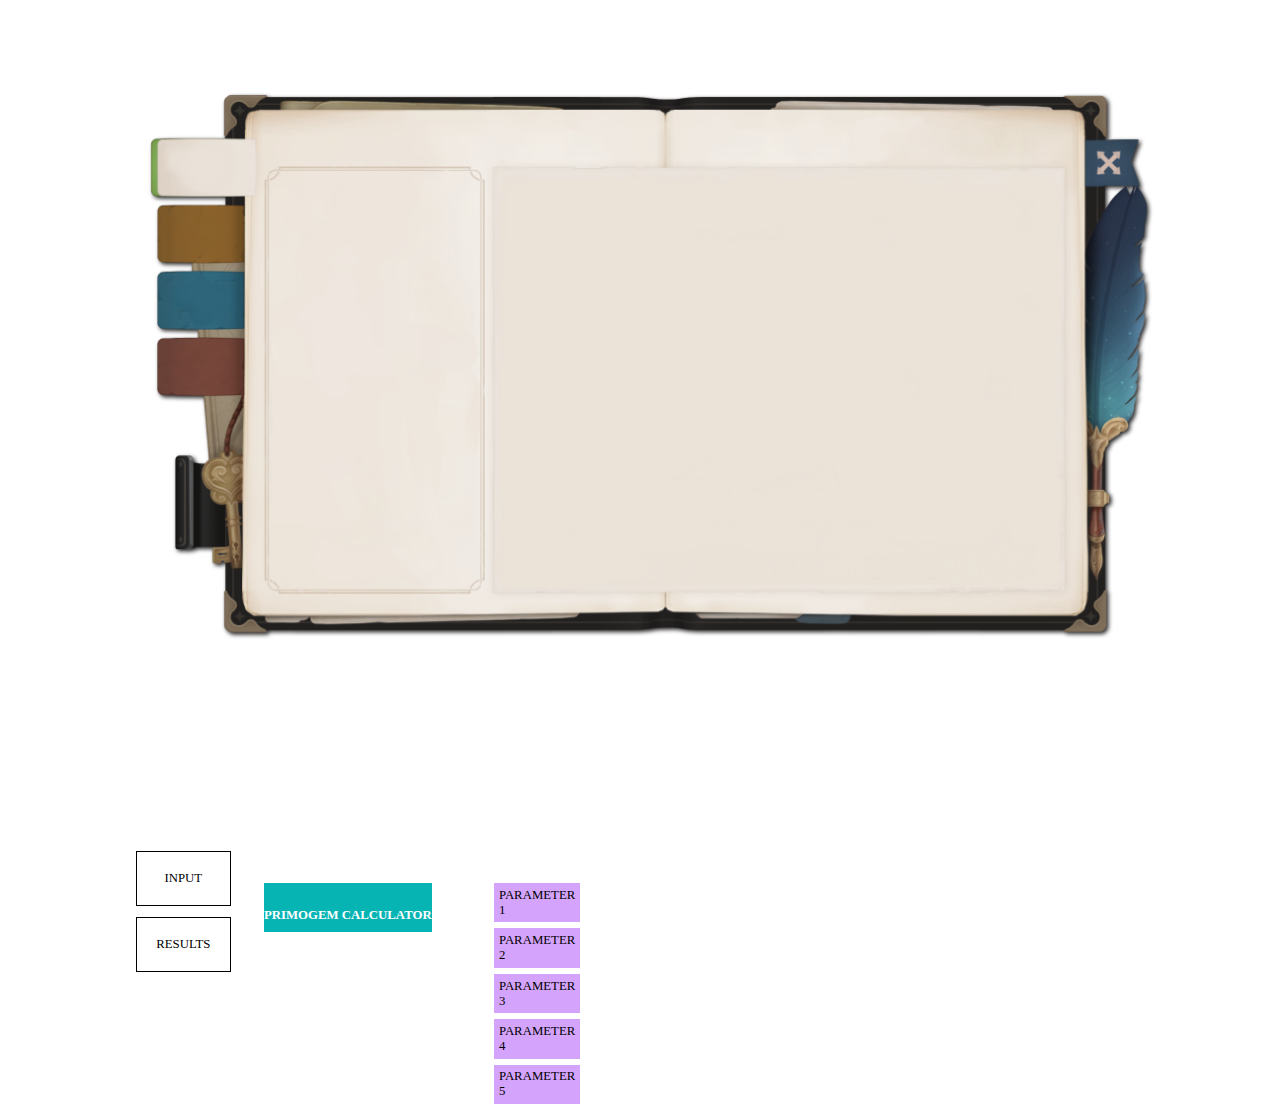
==== code/frontend/index.html @ 1b96db97 "modified .html and .css" ====
<!DOCTYPE html>
<html lang="en">

  <head>

    <!-- Required meta tags -->
    <meta charset="utf-8">
    <meta name="viewport" content="width=device-width, initial-scale=1, shrink-to-fit=no">

    <!-- Bootstrap CSS -->
    <link rel="stylesheet" href="https://stackpath.bootstrapcdn.com/bootstrap/4.1.3/css/bootstrap.min.css" integrity="sha384-MCw98/SFnGE8fJT3GXwEOngsV7Zt27NXFoaoApmYm81iuXoPkFOJwJ8ERdknLPMO" crossorigin="anonymous">
    <link href="styles.css" rel="stylesheet">

    <title>Primogem Calculator</title>

  </head>

  <body>

    <!-- Container Start -->
    <div class="container-fluid">

      <!-- Outermost Row Start -->
      <div class="row">

        <img class="frame" src="frame.png">

        <!-- Tabs Col Start -->
        <div class="col-sm">
          <div class="tabs"> INPUT </div>
          <div class="tabs"> RESULTS </div>
        </div>
        <!-- Tabs Col End -->

        <!-- Calc Col Start -->
        <div class="col-md">
          <h1> PRIMOGEM CALCULATOR </h1>
        </div>
        <!-- Calc Col End -->

        <!-- Parameters Col Start -->
        <div class="col-lg">
          <div class="parameters"> PARAMETER 1 </div>
          <div class="parameters"> PARAMETER 2 </div>
          <div class="parameters"> PARAMETER 3 </div>
          <div class="parameters"> PARAMETER 4 </div>
          <div class="parameters"> PARAMETER 5 </div>
        </div>
        <!-- Parameters Col End -->

      </div>
      <!-- Outermost Row End -->

    </div>
    <!-- Container End-->

    <!-- Optional JavaScript -->
    <!-- jQuery first, then Popper.js, then Bootstrap JS -->
    <script src="https://code.jquery.com/jquery-3.3.1.slim.min.js" integrity="sha384-q8i/X+965DzO0rT7abK41JStQIAqVgRVzpbzo5smXKp4YfRvH+8abtTE1Pi6jizo" crossorigin="anonymous"></script>
    <script src="https://cdnjs.cloudflare.com/ajax/libs/popper.js/1.14.3/umd/popper.min.js" integrity="sha384-ZMP7rVo3mIykV+2+9J3UJ46jBk0WLaUAdn689aCwoqbBJiSnjAK/l8WvCWPIPm49" crossorigin="anonymous"></script>
    <script src="https://stackpath.bootstrapcdn.com/bootstrap/4.1.3/js/bootstrap.min.js" integrity="sha384-ChfqqxuZUCnJSK3+MXmPNIyE6ZbWh2IMqE241rYiqJxyMiZ6OW/JmZQ5stwEULTy" crossorigin="anonymous"></script>

  </body>

</html>
---- code/frontend/styles.css ----
@font-face {
    font-family: 'genshin';
    src:url('genshin.ttf')
    format('truetype');
}

body {
    /* Placeholder bg, we can change it to anything we decide later */
    background: url('https://i.redd.it/66ic9c791ih61.png') fixed center no-repeat;
    height: 100vh;
    background-size: cover;
    font-family:'genshin'!important;
    font-size: 1vw;
    color: black;
}

h1 {
    color: white;
    font-size: 1vw;
    padding-top: 10%;
}

img {
    width:100%;
}

.frame {
    -webkit-filter: drop-shadow(5px 5px 5px #222 );
    filter: drop-shadow(2px 2px 2px #222);
}

.container-fluid {
    height:100vh;
}

.row {  /* The outermost row */
    /*background-color: brown;
    opacity: 50%;*/
    margin: auto;
}

.col-sm {   /* The col with the tabs */
    /*background-color: cyan;
    opacity: 50%;*/
    position: absolute;
    margin: 10vw 10vw auto;
    max-width: 9vw;
    text-align: center;
}

.col-md {   /* The col with the calc button */
    background-color: rgb(7, 180, 180);
    /*opacity: 50%;*/
    position: absolute;
    margin: 12.5vw 20vw auto;
    max-width: 17vw;
    text-align: center;
}

.col-lg {   /* The col with the parameters */
    /*background-color: rgb(3, 128, 128);
    opacity: 50%;*/
    position: absolute;
    margin: 12.5vw auto auto 38vw;
    max-width: 44.5vw;
    padding: 0vw;
}

.tabs {
    /*background-color: rgb(212, 164, 252);*/
    border: 1px solid black;
    margin: auto auto .8vw auto;
    padding: 1.5vw;
}

.tabs:hover {
    color: rgb(255, 255, 255);
}

.parameters {
    background-color: rgb(212, 164, 252);
    margin: auto auto .5vw auto;
    max-width: 43vw;
    padding: 5.3%;
}
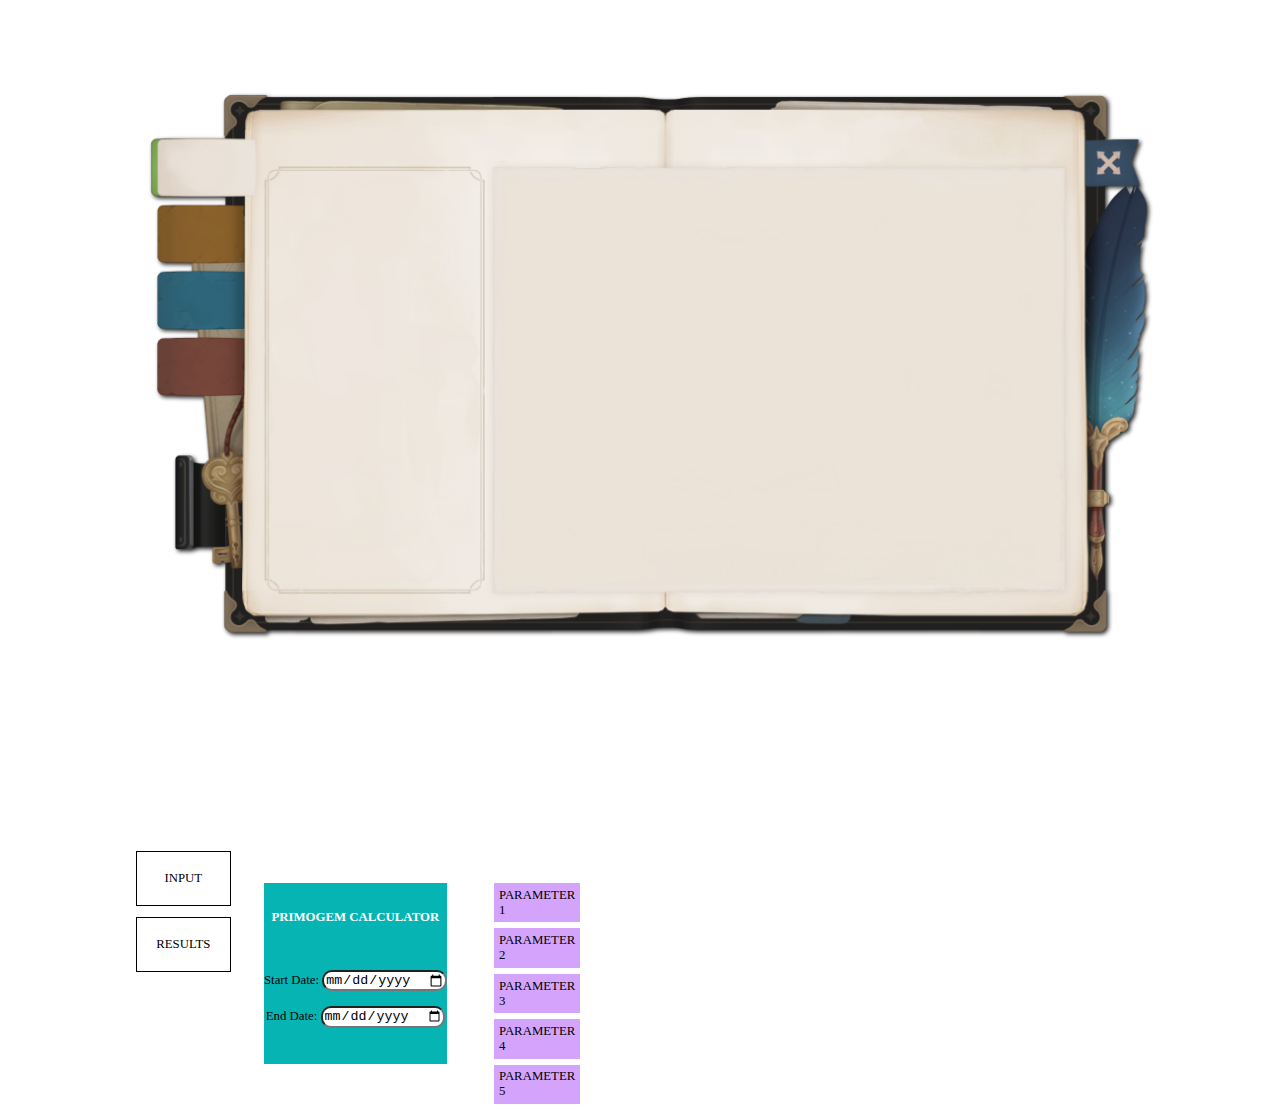
==== commit fb4ce5dc: "add date input" ====
--- a/code/frontend/index.html
+++ b/code/frontend/index.html
@@ -35,6 +35,14 @@
         <!-- Calc Col Start -->
         <div class="col-md">
           <h1> PRIMOGEM CALCULATOR </h1>
+
+          <form action="/date_range.php">
+            <label for="start">Start Date:</label>
+            <input type="date" id="start" name="start"><br><br>
+        
+            <label for="end">End Date:</label>
+            <input type="date" id="end" name="end">
+          </form>
         </div>
         <!-- Calc Col End -->
 
--- a/code/frontend/styles.css
+++ b/code/frontend/styles.css
@@ -12,6 +12,7 @@
     font-family:'genshin'!important;
     font-size: 1vw;
     color: black;
+    overflow: hidden;
 }
 
 h1 {
@@ -35,7 +36,7 @@
 
 .row {  /* The outermost row */
     /*background-color: brown;
-    opacity: 50%;*/
+    opacity: 100%;*/
     margin: auto;
 }
 
@@ -82,4 +83,13 @@
     margin: auto auto .5vw auto;
     max-width: 43vw;
     padding: 5.3%;
+}
+
+form{
+    padding-top: 20%;
+    padding-bottom: 20%;
+}
+
+input{
+    border-radius: 10px;
 }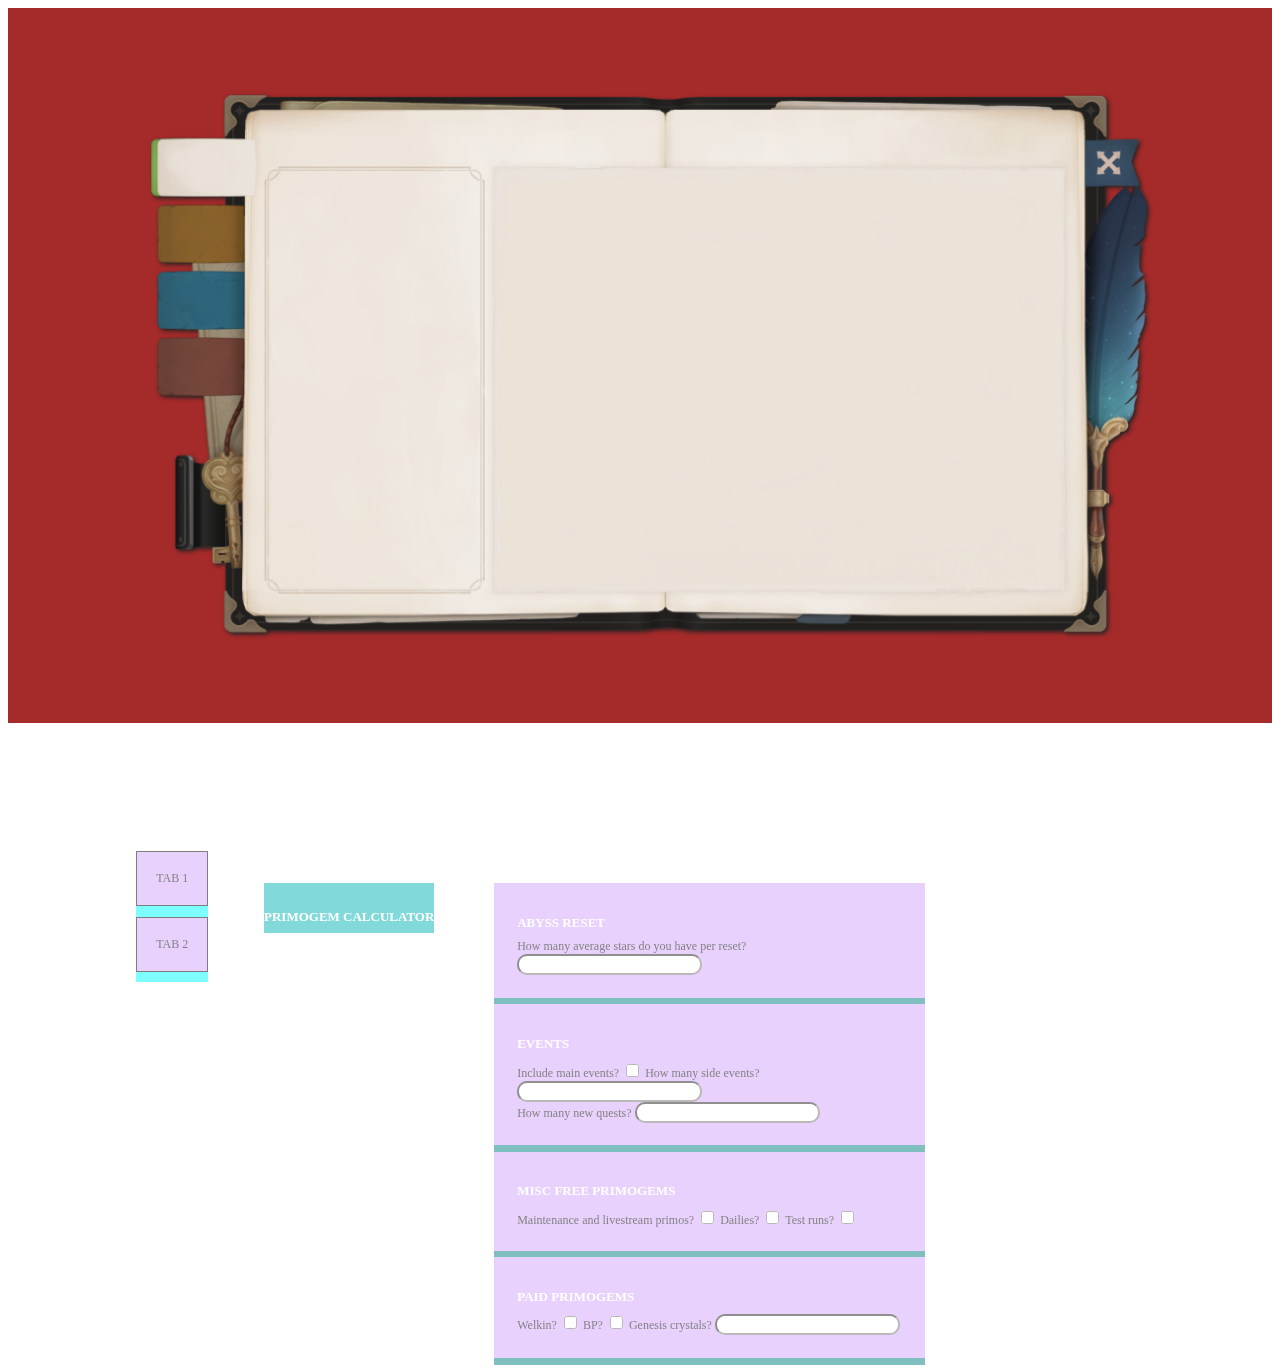
==== commit 432e7214: "buttons" ====
--- a/code/frontend/index.html
+++ b/code/frontend/index.html
@@ -27,32 +27,32 @@
 
         <!-- Tabs Col Start -->
         <div class="col-sm">
-          <div class="tabs"> INPUT </div>
-          <div class="tabs"> RESULTS </div>
+          <div class="tabs"> TAB 1 </div>
+          <div class="tabs"> TAB 2 </div>
         </div>
         <!-- Tabs Col End -->
 
         <!-- Calc Col Start -->
         <div class="col-md">
           <h1> PRIMOGEM CALCULATOR </h1>
-
-          <form action="/date_range.php">
-            <label for="start">Start Date:</label>
-            <input type="date" id="start" name="start"><br><br>
-        
-            <label for="end">End Date:</label>
-            <input type="date" id="end" name="end">
-          </form>
         </div>
         <!-- Calc Col End -->
 
         <!-- Parameters Col Start -->
         <div class="col-lg">
-          <div class="parameters"> PARAMETER 1 </div>
-          <div class="parameters"> PARAMETER 2 </div>
-          <div class="parameters"> PARAMETER 3 </div>
-          <div class="parameters"> PARAMETER 4 </div>
-          <div class="parameters"> PARAMETER 5 </div>
+          <div class="parameters"> 
+          <h1 id= "param">ABYSS RESET</h1>
+          How many average stars do you have per reset?<br> <input type="number">
+          </div>
+          <div class="parameters"> 
+            <h1 id= "param">EVENTS</h1>
+            Include main events? <input type="checkbox">  How many side events? <input type="number"> <br>How many new quests? <input type="number">
+          </div>
+          <div class="parameters"> <h1 id= "param">MISC FREE PRIMOGEMS</h1>
+           Maintenance and livestream primos? <input type="checkbox"> Dailies? <input type="checkbox"> Test runs? <input type="checkbox"></div>
+          <div class="parameters"> <h1 id ="param">PAID PRIMOGEMS</h1>
+            Welkin? <input type="checkbox"> BP? <input type="checkbox"> Genesis crystals? <input type="number">
+           </div>
         </div>
         <!-- Parameters Col End -->
 
--- a/code/frontend/styles.css
+++ b/code/frontend/styles.css
@@ -10,15 +10,18 @@
     height: 100vh;
     background-size: cover;
     font-family:'genshin'!important;
-    font-size: 1vw;
+    font-size:12px;
     color: black;
-    overflow: hidden;
 }
 
 h1 {
     color: white;
-    font-size: 1vw;
+    font-size: 13px;
     padding-top: 10%;
+}
+
+#param {
+    padding-top: 0%;
 }
 
 img {
@@ -35,9 +38,52 @@
 }
 
 .row {  /* The outermost row */
-    /*background-color: brown;
-    opacity: 100%;*/
+    background-color: brown;
+    /*opacity: 50%;*/
     margin: auto;
+}
+
+.col-sm {   /* The col with the tabs */
+    background-color: cyan;
+    opacity: 50%;
+    position: absolute;
+    margin: 10% 10% auto;
+    max-width: 9%;
+    max-height: 100vh;
+    text-align: center;
+}
+
+.col-md {   /* The col with the calc button */
+    background-color: rgb(7, 180, 180);
+    opacity: 50%;
+    position: absolute;
+    margin: 13% 20% auto;
+    max-width: 17%;
+    text-align: center;
+}
+
+.col-lg {   /* The col with the parameters */
+    background-color: rgb(3, 128, 128);
+    opacity: 50%;
+    position: absolute;
+    margin: 13% 38% auto;
+    max-width: 45%;
+}
+
+.tabs {
+    background-color: rgb(212, 164, 252);
+    margin: 1% auto 10% auto;
+    padding: 15%;
+}
+
+.tabs:hover {
+    background-color: rgb(255, 255, 255);
+}
+
+.parameters {
+    background-color: rgb(212, 164, 252);
+    margin: auto auto 1% auto;
+    padding: 3%;
 }
 
 .col-sm {   /* The col with the tabs */
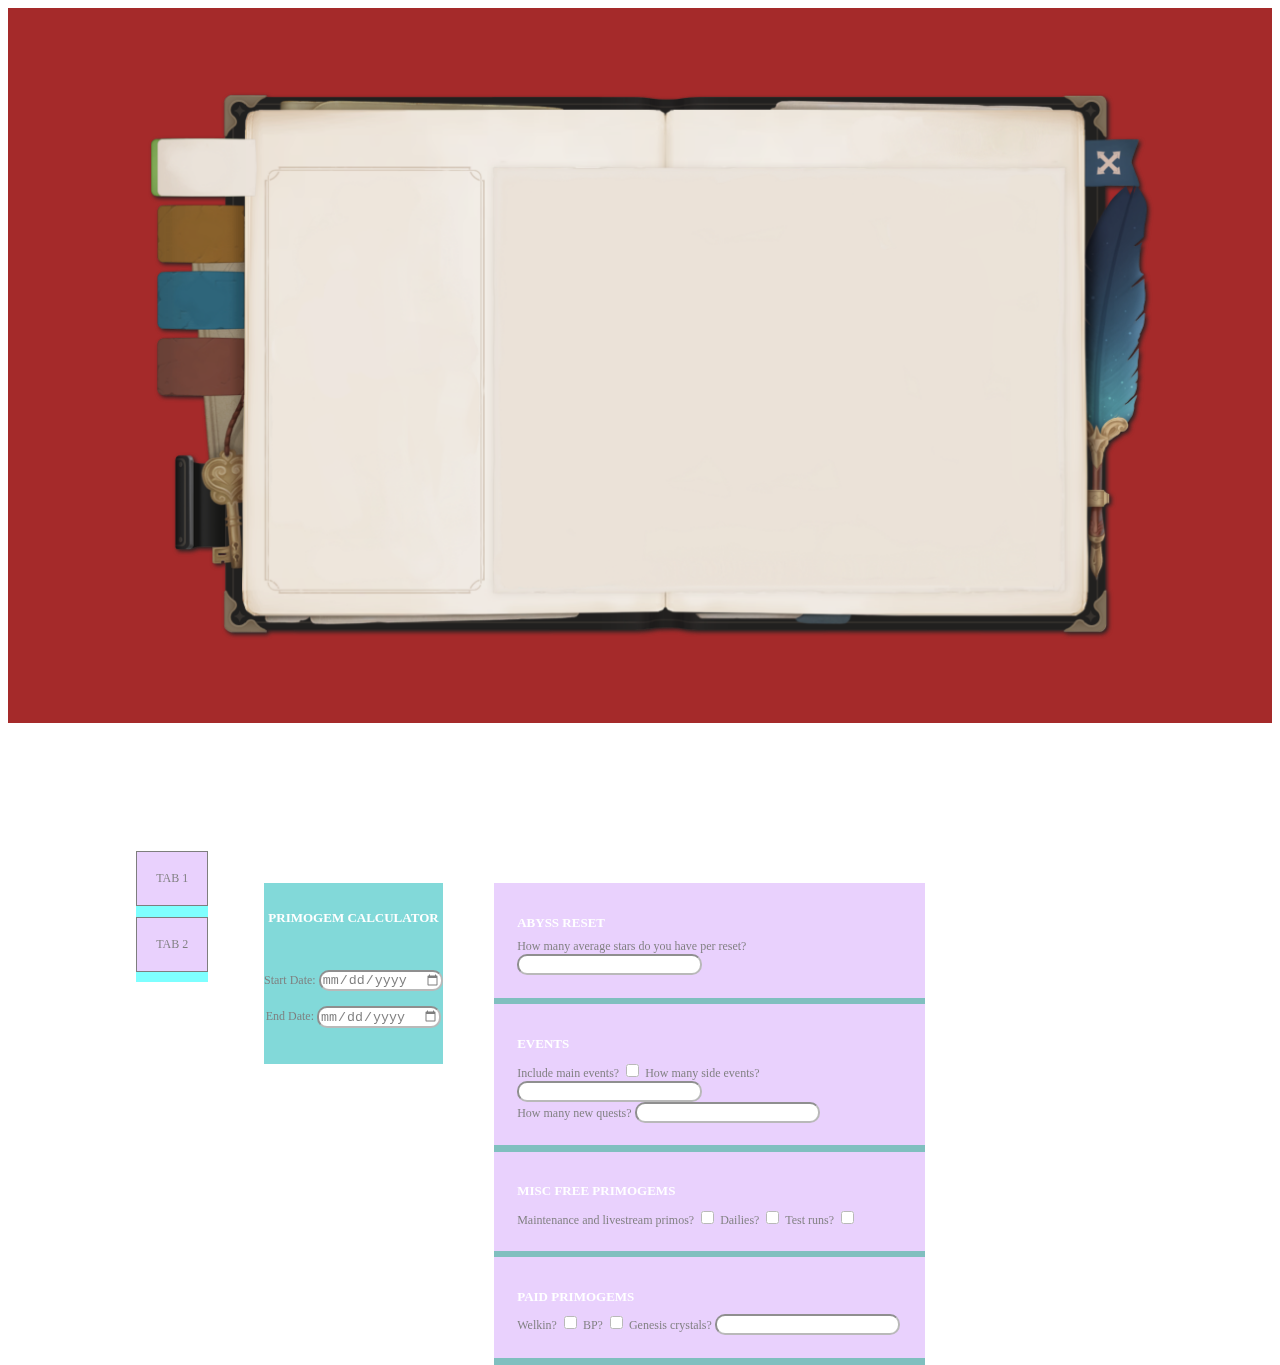
==== commit 55e882d6: "html changes" ====
--- a/code/frontend/index.html
+++ b/code/frontend/index.html
@@ -35,6 +35,14 @@
         <!-- Calc Col Start -->
         <div class="col-md">
           <h1> PRIMOGEM CALCULATOR </h1>
+
+          <form action="/date_range.php">
+            <label for="start">Start Date:</label>
+            <input type="date" id="start" name="start"><br><br>
+        
+            <label for="end">End Date:</label>
+            <input type="date" id="end" name="end">
+          </form>
         </div>
         <!-- Calc Col End -->
 
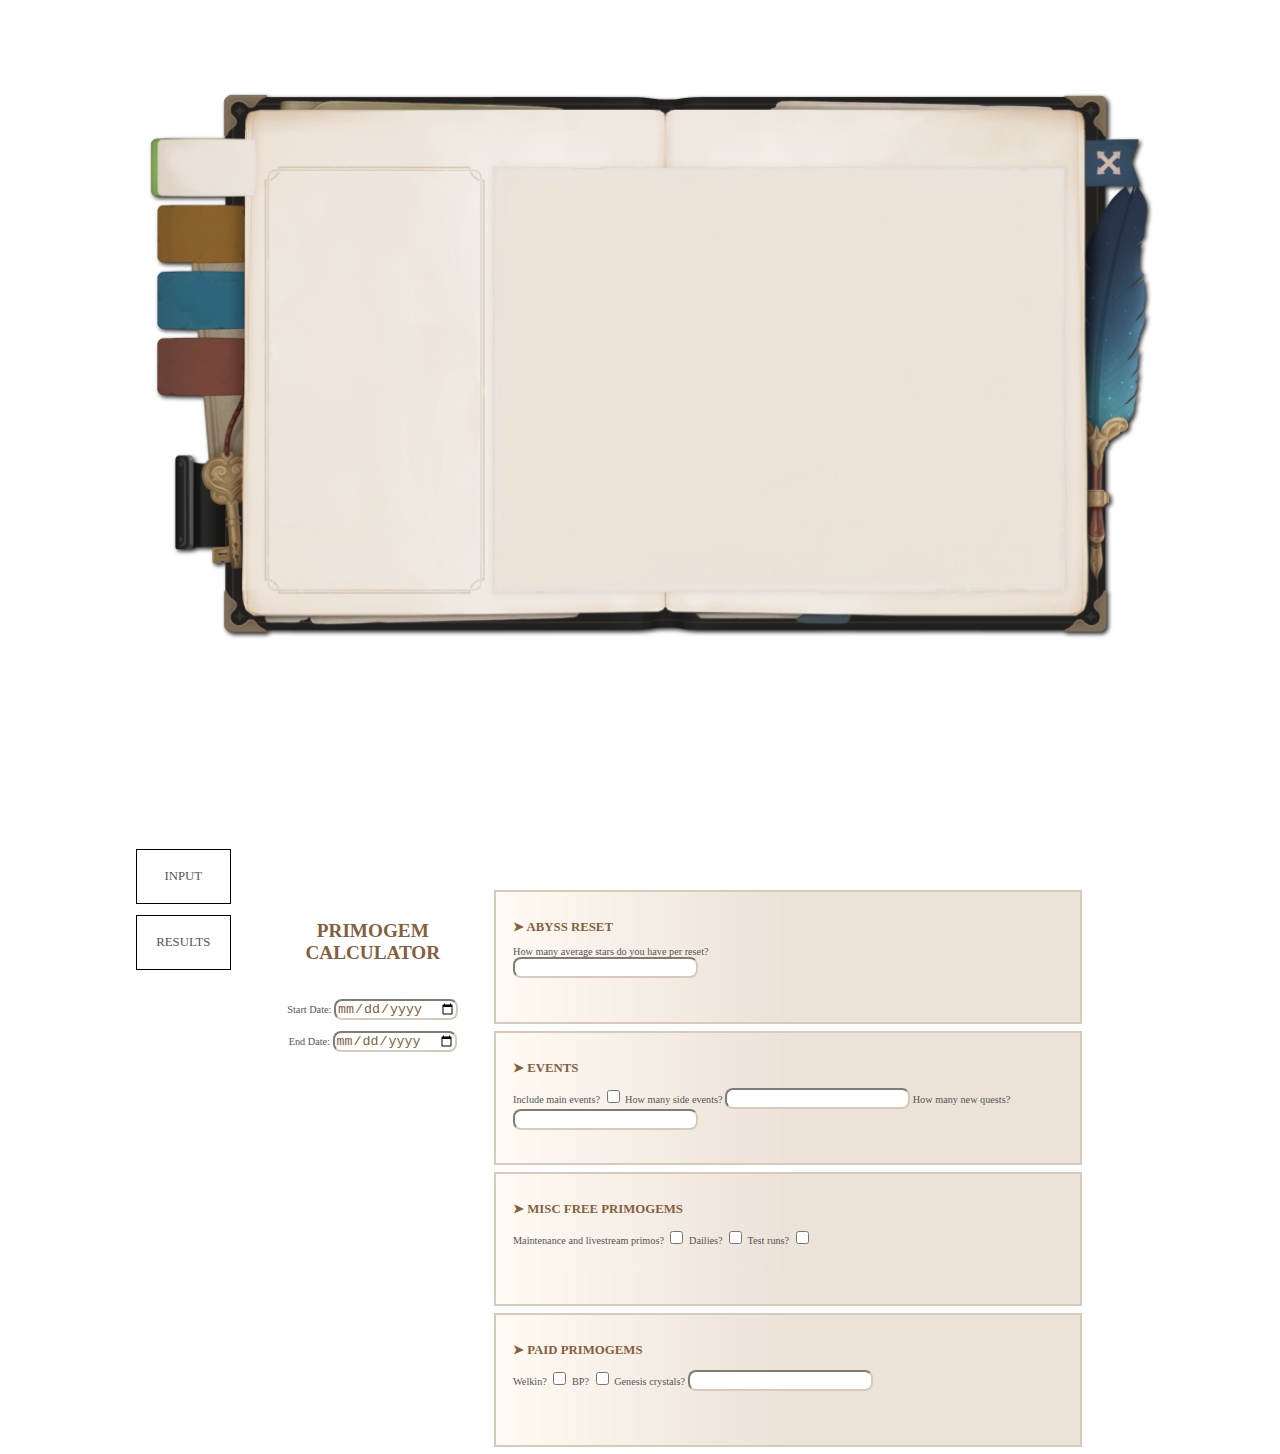
==== commit 8c92a2bb: "modified .html and .css" ====
--- a/code/frontend/index.html
+++ b/code/frontend/index.html
@@ -27,15 +27,15 @@
 
         <!-- Tabs Col Start -->
         <div class="col-sm">
-          <div class="tabs"> TAB 1 </div>
-          <div class="tabs"> TAB 2 </div>
+          <div class="tabs"> INPUT </div>
+          <div class="tabs"> RESULTS </div>
         </div>
         <!-- Tabs Col End -->
 
         <!-- Calc Col Start -->
         <div class="col-md">
           <h1> PRIMOGEM CALCULATOR </h1>
-
+          <br><br>
           <form action="/date_range.php">
             <label for="start">Start Date:</label>
             <input type="date" id="start" name="start"><br><br>
@@ -49,16 +49,16 @@
         <!-- Parameters Col Start -->
         <div class="col-lg">
           <div class="parameters"> 
-          <h1 id= "param">ABYSS RESET</h1>
+          <h2 id= "param">➤ ABYSS RESET</h2>
           How many average stars do you have per reset?<br> <input type="number">
           </div>
           <div class="parameters"> 
-            <h1 id= "param">EVENTS</h1>
-            Include main events? <input type="checkbox">  How many side events? <input type="number"> <br>How many new quests? <input type="number">
+            <h2 id= "param">➤ EVENTS</h2>
+            Include main events? <input type="checkbox">  How many side events? <input type="number"> How many new quests? <input type="number">
           </div>
-          <div class="parameters"> <h1 id= "param">MISC FREE PRIMOGEMS</h1>
+          <div class="parameters"> <h2 id= "param">➤ MISC FREE PRIMOGEMS</h2>
            Maintenance and livestream primos? <input type="checkbox"> Dailies? <input type="checkbox"> Test runs? <input type="checkbox"></div>
-          <div class="parameters"> <h1 id ="param">PAID PRIMOGEMS</h1>
+          <div class="parameters"> <h2 id ="param">➤ PAID PRIMOGEMS</h2>
             Welkin? <input type="checkbox"> BP? <input type="checkbox"> Genesis crystals? <input type="number">
            </div>
         </div>
--- a/code/frontend/styles.css
+++ b/code/frontend/styles.css
@@ -10,18 +10,23 @@
     height: 100vh;
     background-size: cover;
     font-family:'genshin'!important;
-    font-size:12px;
-    color: black;
+    font-size: .8vw;
+    color:#555555;
 }
 
 h1 {
-    color: white;
-    font-size: 13px;
-    padding-top: 10%;
+    color: #84603D;
+    font-size: 1.5vw;
+    padding-top: 12%;
+}
+
+h2 {
+    color: #84603D;
+    font-size: 1vw;
 }
 
 #param {
-    padding-top: 0%;
+    padding: 0px;
 }
 
 img {
@@ -38,57 +43,13 @@
 }
 
 .row {  /* The outermost row */
-    background-color: brown;
-    /*opacity: 50%;*/
+    /*background-color: brown;
+    opacity: 50%;*/
     margin: auto;
 }
 
 .col-sm {   /* The col with the tabs */
-    background-color: cyan;
-    opacity: 50%;
-    position: absolute;
-    margin: 10% 10% auto;
-    max-width: 9%;
-    max-height: 100vh;
-    text-align: center;
-}
-
-.col-md {   /* The col with the calc button */
-    background-color: rgb(7, 180, 180);
-    opacity: 50%;
-    position: absolute;
-    margin: 13% 20% auto;
-    max-width: 17%;
-    text-align: center;
-}
-
-.col-lg {   /* The col with the parameters */
-    background-color: rgb(3, 128, 128);
-    opacity: 50%;
-    position: absolute;
-    margin: 13% 38% auto;
-    max-width: 45%;
-}
-
-.tabs {
-    background-color: rgb(212, 164, 252);
-    margin: 1% auto 10% auto;
-    padding: 15%;
-}
-
-.tabs:hover {
-    background-color: rgb(255, 255, 255);
-}
-
-.parameters {
-    background-color: rgb(212, 164, 252);
-    margin: auto auto 1% auto;
-    padding: 3%;
-}
-
-.col-sm {   /* The col with the tabs */
-    /*background-color: cyan;
-    opacity: 50%;*/
+    /*background-color: cyan;*/
     position: absolute;
     margin: 10vw 10vw auto;
     max-width: 9vw;
@@ -96,8 +57,7 @@
 }
 
 .col-md {   /* The col with the calc button */
-    background-color: rgb(7, 180, 180);
-    /*opacity: 50%;*/
+    /*background-color: rgba(7, 180, 180, 0.288);*/
     position: absolute;
     margin: 12.5vw 20vw auto;
     max-width: 17vw;
@@ -108,7 +68,7 @@
     /*background-color: rgb(3, 128, 128);
     opacity: 50%;*/
     position: absolute;
-    margin: 12.5vw auto auto 38vw;
+    margin: 13.2vw auto auto 38vw;
     max-width: 44.5vw;
     padding: 0vw;
 }
@@ -118,24 +78,35 @@
     border: 1px solid black;
     margin: auto auto .8vw auto;
     padding: 1.5vw;
+    font-size: 1vw;
 }
 
 .tabs:hover {
+    transition: color .35s linear;
     color: rgb(255, 255, 255);
 }
 
 .parameters {
-    background-color: rgb(212, 164, 252);
+    /*background-color: #EBE2D8;*/
+    background-image: linear-gradient(to right, rgba(255, 153, 0, 0.048), #EBE2D8 50%);
+    border: 2px double #D6CABC;
     margin: auto auto .5vw auto;
-    max-width: 43vw;
-    padding: 5.3%;
+    width: 43vw;
+    height: 7.6vw;
+    padding: 3%;
 }
 
-form{
-    padding-top: 20%;
-    padding-bottom: 20%;
+form {
+    padding: auto;
 }
 
-input{
-    border-radius: 10px;
-}+input {
+    border-color: #D6CABC;
+    border-radius: 8px;
+    color: #84603D;
+}
+
+input[type=number]:focus {
+    transition: background-color .35s ease-in-out;
+    background-color:  #D6CABC;
+  }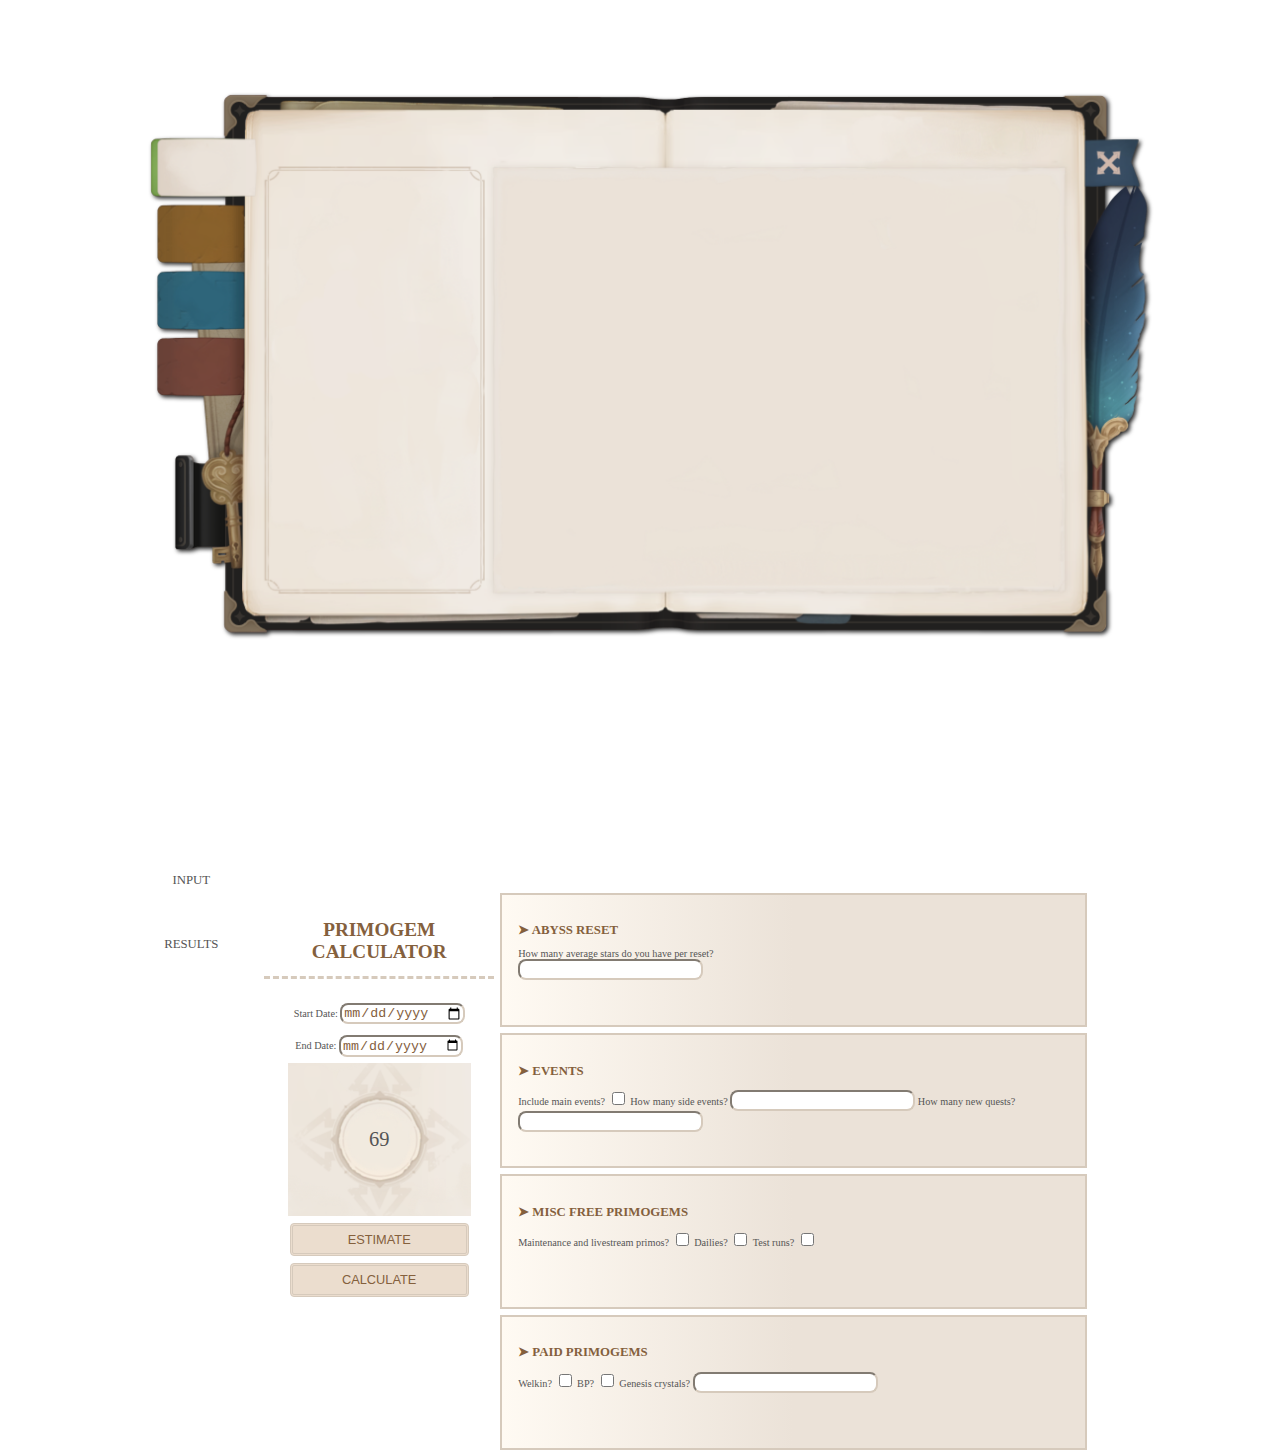
==== commit 93f1a51d: "modified .html and .css, added .png" ====
--- a/code/frontend/index.html
+++ b/code/frontend/index.html
@@ -23,7 +23,7 @@
       <!-- Outermost Row Start -->
       <div class="row">
 
-        <img class="frame" src="frame.png">
+        <img class="frame" src="images/frame.png">
 
         <!-- Tabs Col Start -->
         <div class="col-sm">
@@ -35,14 +35,19 @@
         <!-- Calc Col Start -->
         <div class="col-md">
           <h1> PRIMOGEM CALCULATOR </h1>
-          <br><br>
+          <br>
           <form action="/date_range.php">
             <label for="start">Start Date:</label>
-            <input type="date" id="start" name="start"><br><br>
-        
+            <input type="date" id="start" name="start">
+            <br><br>
             <label for="end">End Date:</label>
             <input type="date" id="end" name="end">
           </form>
+        <div class="deco">
+          <div class ="days">69</div>
+        </div>
+          <button class="calc" type="submit">ESTIMATE</button>
+          <button class="calc" type="submit">CALCULATE</button>
         </div>
         <!-- Calc Col End -->
 
--- a/code/frontend/styles.css
+++ b/code/frontend/styles.css
@@ -12,12 +12,15 @@
     font-family:'genshin'!important;
     font-size: .8vw;
     color:#555555;
+    overflow-y: hidden;
 }
 
 h1 {
     color: #84603D;
     font-size: 1.5vw;
-    padding-top: 12%;
+    padding-top: 2vw;
+    padding-bottom: 1vw;
+    border-bottom: 3px dashed #D6CABC;
 }
 
 h2 {
@@ -29,6 +32,19 @@
     padding: 0px;
 }
 
+.calc {     /* estimate and calculate buttons */
+    display: block;
+    background-color: #ebddce;
+    border: 3px double #D6CABC;
+    border-radius: 4px;
+    color: #84603D;
+    text-align: center;
+    font-size: 1vw;
+    margin: .5vw auto;
+    padding: .5vw;
+    width: 14vw;
+}
+
 img {
     width:100%;
 }
@@ -36,10 +52,26 @@
 .frame {
     -webkit-filter: drop-shadow(5px 5px 5px #222 );
     filter: drop-shadow(2px 2px 2px #222);
+    z-index:-2;
+}
+
+.days {     /* days displayed from start/end date selection */
+    margin: 5vw auto;
+    font-size: 1.6vw;
+}
+
+.deco {     /* the circle image thing */
+    background-image: url('images/deco.png');
+    background-size: 85%;
+    background-position: center;
+    background-repeat: no-repeat;
+    margin: .5vw;
+    border: 1px solid transparent;
 }
 
 .container-fluid {
-    height:100vh;
+    height: 100vh;
+    padding: 0vw;
 }
 
 .row {  /* The outermost row */
@@ -49,18 +81,18 @@
 }
 
 .col-sm {   /* The col with the tabs */
-    /*background-color: cyan;*/
+    /*background-color: rgba(0, 255, 255, 0.295);*/
     position: absolute;
-    margin: 10vw 10vw auto;
+    margin: 10.4vw 10.7vw auto;
     max-width: 9vw;
     text-align: center;
 }
 
 .col-md {   /* The col with the calc button */
-    /*background-color: rgba(7, 180, 180, 0.288);*/
+    /*background-color: rgba(7, 180, 180, 0.096);*/
     position: absolute;
     margin: 12.5vw 20vw auto;
-    max-width: 17vw;
+    max-width: 18vw;
     text-align: center;
 }
 
@@ -68,14 +100,13 @@
     /*background-color: rgb(3, 128, 128);
     opacity: 50%;*/
     position: absolute;
-    margin: 13.2vw auto auto 38vw;
+    margin: 13.4vw auto auto 38.4vw;
     max-width: 44.5vw;
-    padding: 0vw;
 }
 
 .tabs {
-    /*background-color: rgb(212, 164, 252);*/
-    border: 1px solid black;
+    /*background-color: rgb(212, 164, 252);
+    border: 1px solid black;*/
     margin: auto auto .8vw auto;
     padding: 1.5vw;
     font-size: 1vw;
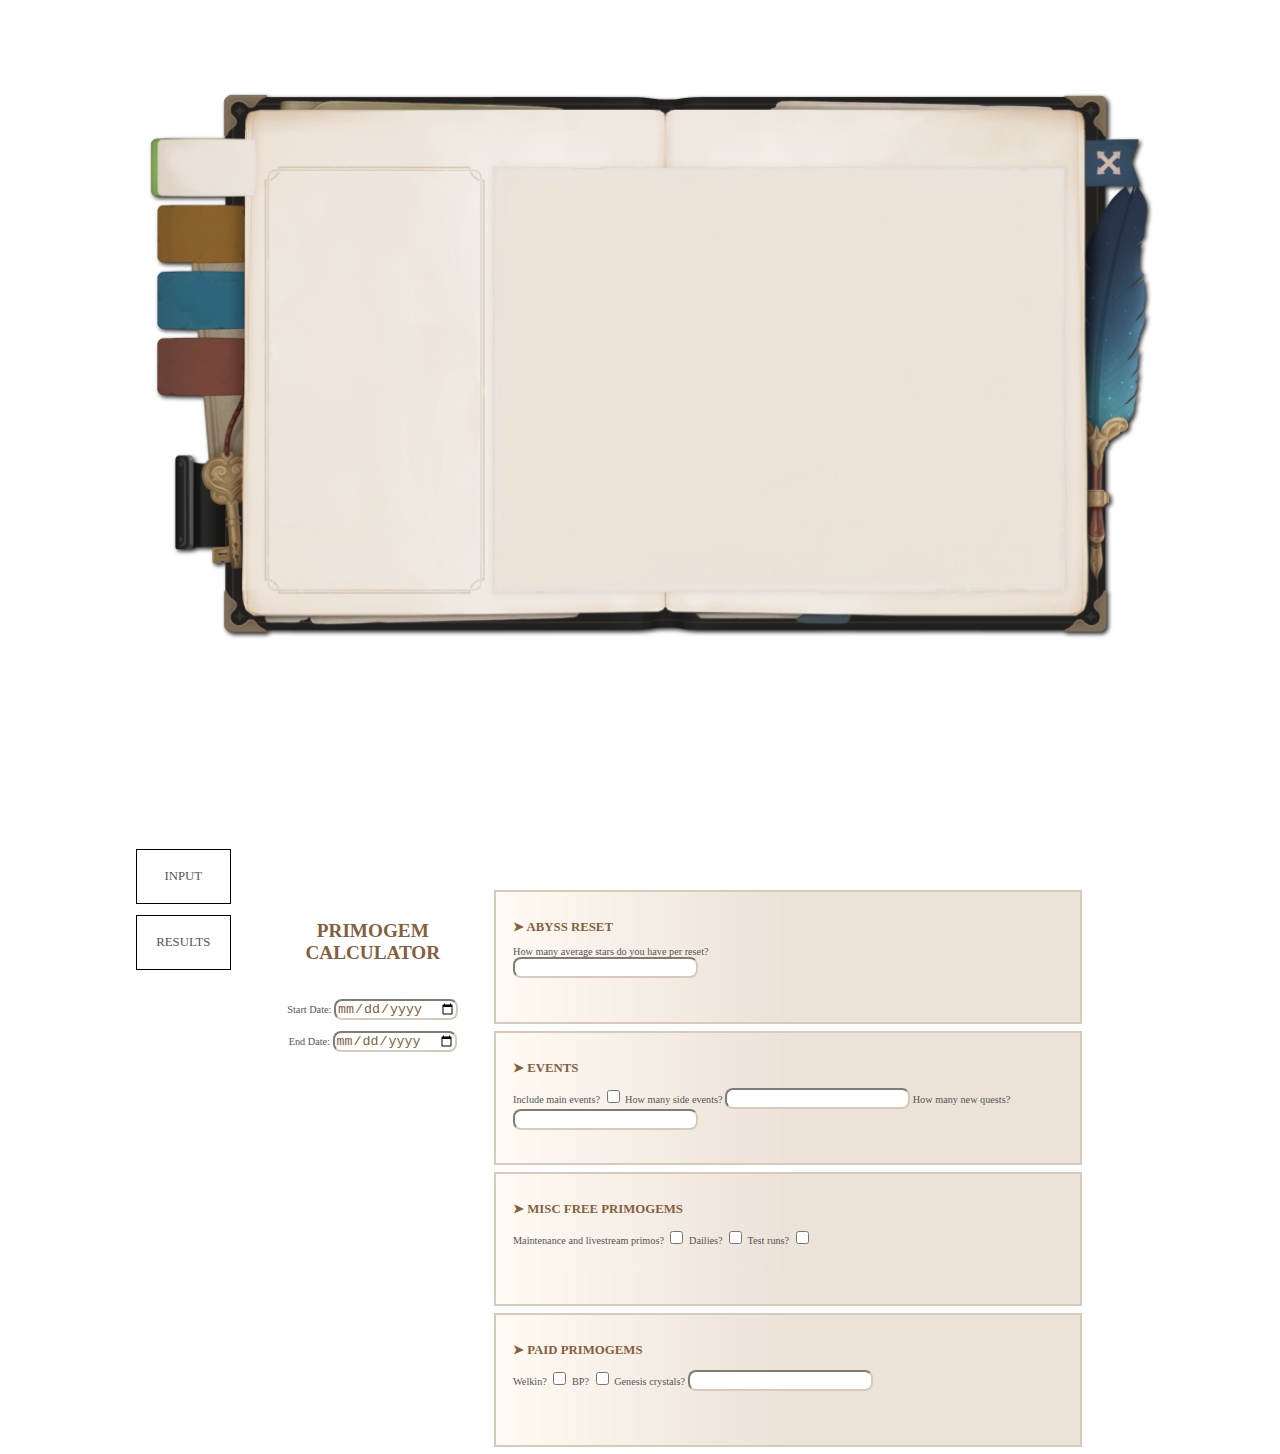
==== commit 4319e4f6: "girl help" ====
--- a/code/frontend/index.html
+++ b/code/frontend/index.html
@@ -23,7 +23,7 @@
       <!-- Outermost Row Start -->
       <div class="row">
 
-        <img class="frame" src="images/frame.png">
+        <img class="frame" src="frame.png">
 
         <!-- Tabs Col Start -->
         <div class="col-sm">
@@ -35,19 +35,14 @@
         <!-- Calc Col Start -->
         <div class="col-md">
           <h1> PRIMOGEM CALCULATOR </h1>
-          <br>
+          <br><br>
           <form action="/date_range.php">
             <label for="start">Start Date:</label>
-            <input type="date" id="start" name="start">
-            <br><br>
+            <input type="date" id="start" name="start"><br><br>
+        
             <label for="end">End Date:</label>
             <input type="date" id="end" name="end">
           </form>
-        <div class="deco">
-          <div class ="days">69</div>
-        </div>
-          <button class="calc" type="submit">ESTIMATE</button>
-          <button class="calc" type="submit">CALCULATE</button>
         </div>
         <!-- Calc Col End -->
 
--- a/code/frontend/styles.css
+++ b/code/frontend/styles.css
@@ -12,15 +12,12 @@
     font-family:'genshin'!important;
     font-size: .8vw;
     color:#555555;
-    overflow-y: hidden;
 }
 
 h1 {
     color: #84603D;
     font-size: 1.5vw;
-    padding-top: 2vw;
-    padding-bottom: 1vw;
-    border-bottom: 3px dashed #D6CABC;
+    padding-top: 12%;
 }
 
 h2 {
@@ -32,19 +29,6 @@
     padding: 0px;
 }
 
-.calc {     /* estimate and calculate buttons */
-    display: block;
-    background-color: #ebddce;
-    border: 3px double #D6CABC;
-    border-radius: 4px;
-    color: #84603D;
-    text-align: center;
-    font-size: 1vw;
-    margin: .5vw auto;
-    padding: .5vw;
-    width: 14vw;
-}
-
 img {
     width:100%;
 }
@@ -52,26 +36,10 @@
 .frame {
     -webkit-filter: drop-shadow(5px 5px 5px #222 );
     filter: drop-shadow(2px 2px 2px #222);
-    z-index:-2;
-}
-
-.days {     /* days displayed from start/end date selection */
-    margin: 5vw auto;
-    font-size: 1.6vw;
-}
-
-.deco {     /* the circle image thing */
-    background-image: url('images/deco.png');
-    background-size: 85%;
-    background-position: center;
-    background-repeat: no-repeat;
-    margin: .5vw;
-    border: 1px solid transparent;
 }
 
 .container-fluid {
-    height: 100vh;
-    padding: 0vw;
+    height:100vh;
 }
 
 .row {  /* The outermost row */
@@ -81,18 +49,18 @@
 }
 
 .col-sm {   /* The col with the tabs */
-    /*background-color: rgba(0, 255, 255, 0.295);*/
+    /*background-color: cyan;*/
     position: absolute;
-    margin: 10.4vw 10.7vw auto;
+    margin: 10vw 10vw auto;
     max-width: 9vw;
     text-align: center;
 }
 
 .col-md {   /* The col with the calc button */
-    /*background-color: rgba(7, 180, 180, 0.096);*/
+    /*background-color: rgba(7, 180, 180, 0.288);*/
     position: absolute;
     margin: 12.5vw 20vw auto;
-    max-width: 18vw;
+    max-width: 17vw;
     text-align: center;
 }
 
@@ -100,13 +68,14 @@
     /*background-color: rgb(3, 128, 128);
     opacity: 50%;*/
     position: absolute;
-    margin: 13.4vw auto auto 38.4vw;
+    margin: 13.2vw auto auto 38vw;
     max-width: 44.5vw;
+    padding: 0vw;
 }
 
 .tabs {
-    /*background-color: rgb(212, 164, 252);
-    border: 1px solid black;*/
+    /*background-color: rgb(212, 164, 252);*/
+    border: 1px solid black;
     margin: auto auto .8vw auto;
     padding: 1.5vw;
     font-size: 1vw;
